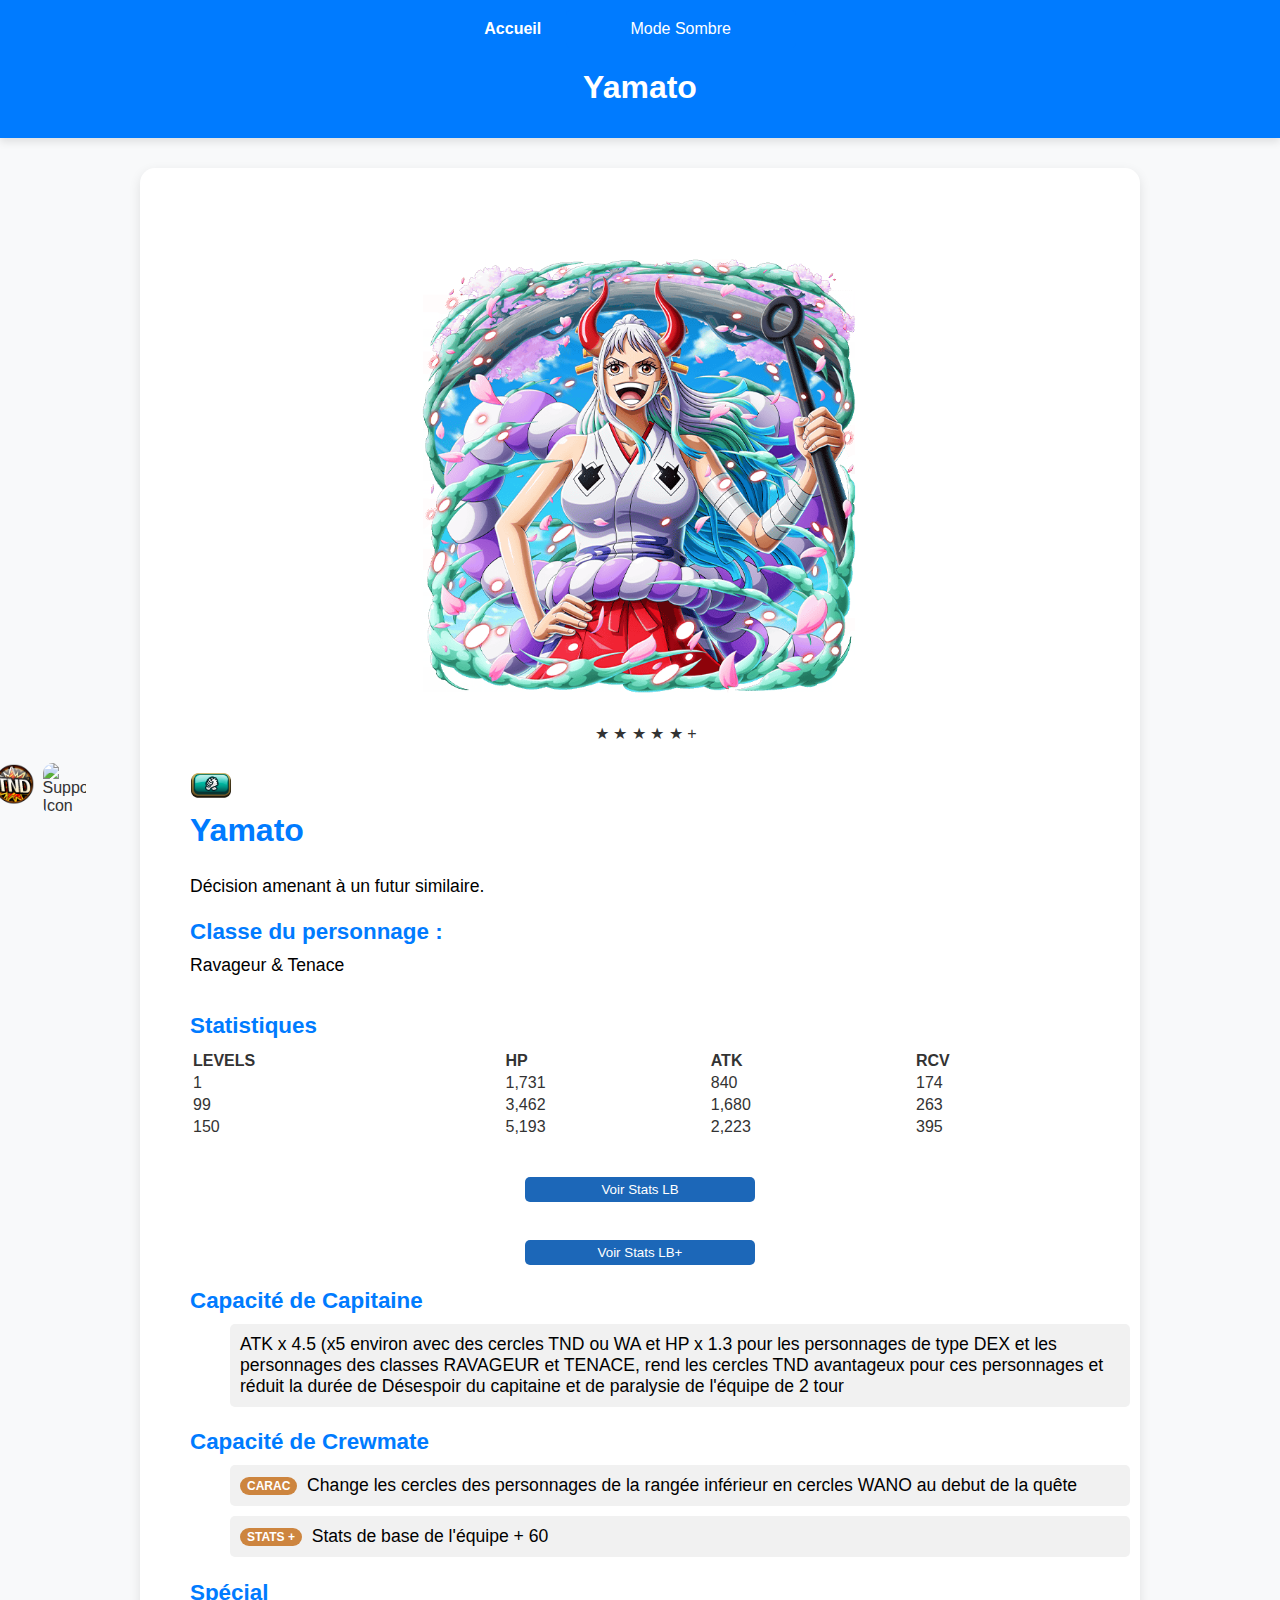
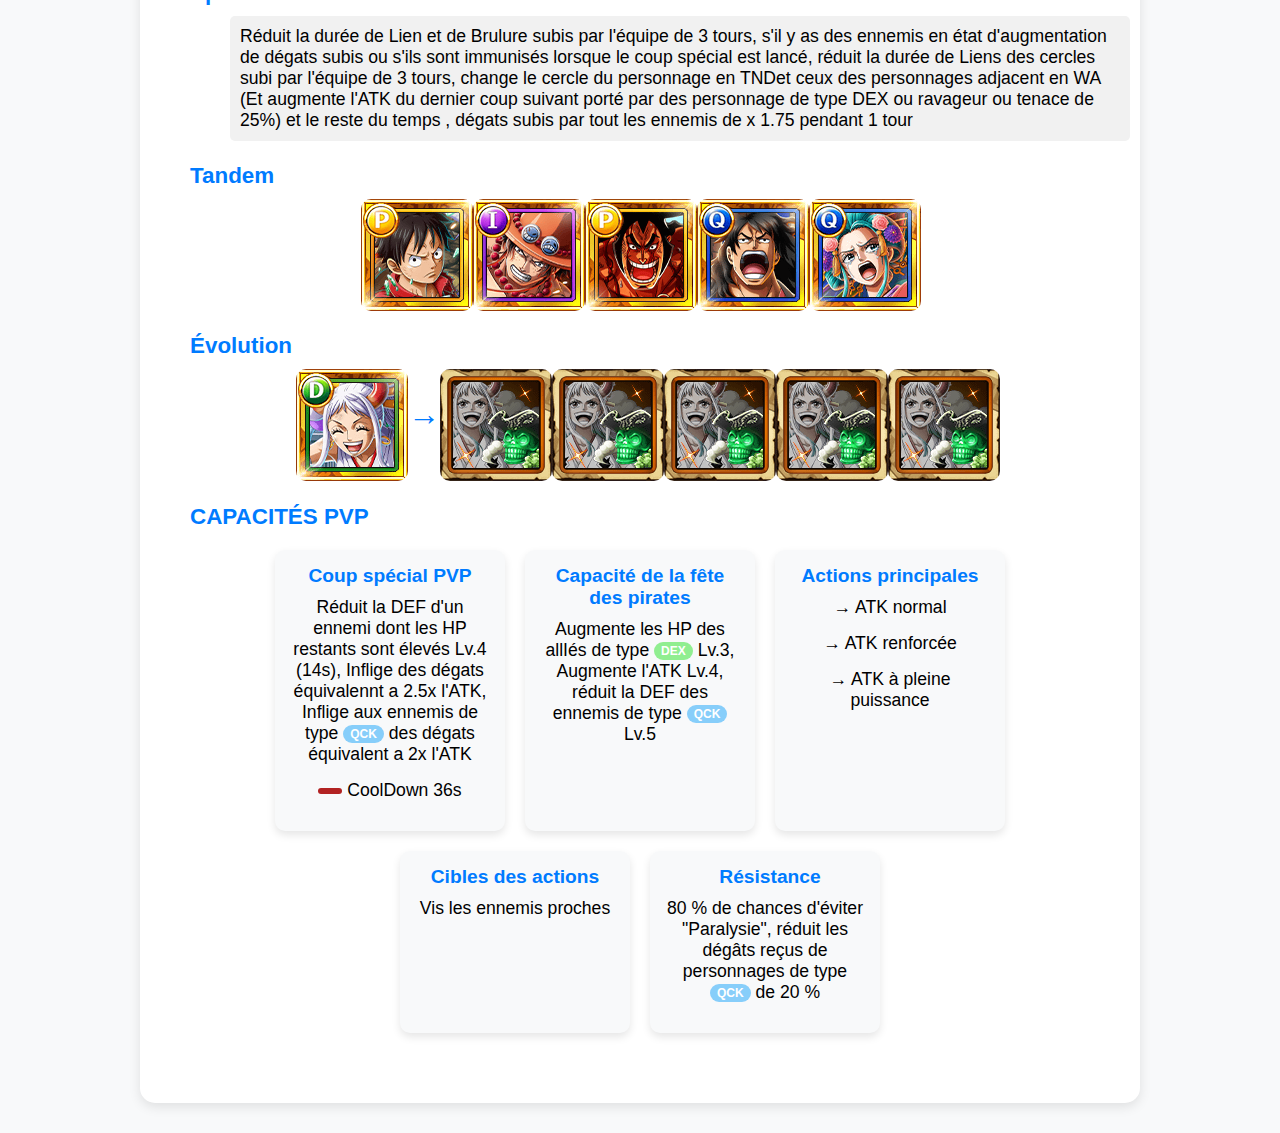
==== units/2.html @ 83b5ead9 "v1.0 BEBRO DB" ====
<!DOCTYPE html>
<html lang="fr">
<head>
    <meta charset="UTF-8">
    <meta name="viewport" content="width=device-width, initial-scale=1.0">
    <title>Yamato - Détails de l'Unité</title>
    <link rel="stylesheet" href="../css/style.css">
</head>
<body>
    <header>
            <nav>
        <ul>
            <li><a href="../index.html">Accueil</a></li>
        <button id="dark-mode-button" class="dark-mode-button">Mode Sombre</button>
        </ul>
    </nav>

        <h1>Yamato</h1>
    </header>
    <main class="container">
        <div class="detail">
            <div class="artwork">
                <img src="../images/yamato5.png" alt="Monkey D. Luffy" class="artwork-image">
                        <div class="rarity">
            <span class="star">&#9733;</span>
            <span class="star">&#9733;</span>
            <span class="star">&#9733;</span>
            <span class="star">&#9733;</span>
            <span class="star">&#9733;</span>
            <span class="+">+</span>
        </div>
            </div>
<div class="unit-details">
    <div class="support-icon">
        <img src="../images/icons/support.png" alt="Support Icon">
        <div class="support-popup">
            <ul>
                <li>Personnages soutenus : Personnages de type <span class="badge DEX"><i class="tnd-icon"></i>DEX</span> de classe Ravageur ou Tenace</li> 
                <li>Level 5: Lorsque le personnage soutenu utilise son coup special réduisant les degats, rend les cercles TND avantageux pour l'équipe pendant 1 tour et dégats subis par les ennemies 1.25 pendant 1 tour (une fois par quête) </li>
            </ul>
        </div>
    </div>
</div>

<div class="unit-details" style="
    display: block;
    top: 421px;
    position: absolute;
    right: 179px;
">
    <div class="pa-icon">
        <img src="../images/pa/lcercles.png" alt="">
        <div class="support-popup">
            <ul>
                <li>Level 5: Réduit la durée de "Lien des cercles" du personnage de 5 tours</li>
            </ul>
        </div>
    </div>
</div>

<div class="unit-details" style="
    display: block;
    top: 421px;
    position: absolute;
    right: 127px;
">
    <div class="pa-icon">
        <img src="../images/pa/tnd.png" alt="Support Icon">
        <div class="support-popup">
            <ul>
                <li>Level 5: ATK Tandem des personnages de type DEX et des personnages des classes Ravageur et Tenace x 1.5 pendant 1 tour et hausse du multiplicateur de combo des ATK normales de l'équipe jusqu'a + 0.5</li>
            </ul>
        </div>
    </div>
</div>

<div class="unit-details" style="
    display: block;
    top: 421px;
    position: absolute;
    right: 76px;
">
    <div class="pa-icon">
        <img src="../images/pa/dbs.png" alt="Support Icon">
        <div class="support-popup">
            <ul>
                <li>Level 5: Réduit totalement le temps de chargement du coup spécial du personnage aprés l'avoir utilisé (une fois par quête)</li>
            </ul>
        </div>
    </div>
</div>
            <div class="abilities">
                <h2>Yamato</h2>
                <p>Décision amenant à un futur similaire.</p>
                <div class="character-class">
    <h3>Classe du personnage :</h3>
    <p>Ravageur & Tenace</p>
</div>
<div class="unit-stats" style="
    display: grid;
    align-content: stretch;
    justify-items: stretch;
">
        <h3>Statistiques</h3>
        <table>
            <tr>
<th style="
    text-align: left;
">LEVELS</th>
<th style="
    text-align: left;
">HP</th>
<th style="
    text-align: left;
">ATK</th>
<th style="
    text-align: left;
">RCV</th>
            <tr>
                <td>1</td>
                <td class="hp-1" data-original="1,731" data-limit-break="1,731" data-limit-break-expansion="1,731">1,731</td>
                <td class="atk-1" data-original="840" data-limit-break="840" data-limit-break-expansion="840">840</td>
                <td class="rcv-1" data-original="174" data-limit-break="174" data-limit-break-expansion="174">174</td>
            </tr>

            <tr>
                <td>99</td>
                <td class="hp-99" data-original="3,462" data-limit-break="3,662" data-limit-break-expansion="4,012">3,462</td>
                <td class="atk-99" data-original="1,680" data-limit-break="1,780" data-limit-break-expansion="1,980">1,680</td>
                <td class="rcv-99" data-original="263" data-limit-break="313" data-limit-break-expansion="413">263</td>
            </tr>

        <tr class="level-150">
                <td>150</td>
                <td class="hp-150" data-original="5,193" data-limit-break="5,393" data-limit-break-expansion="5,743">5,193</td>
                <td class="atk-150" data-original="2,520" data-limit-break="2,620" data-limit-break-expansion="2,820">2,223</td>
                <td class="rcv-150" data-original="395" data-limit-break="445" data-limit-break-expansion="545">395</td>
            </tr>
        </table>
&nbsp;
<div class="bouton-aligne"></div>
        <button id="show-limit-break" style=" display: block; margin: auto;">Voir Stats LB</button> &nbsp;
        <div class="bouton-aligne"></div>
        <button id="show-limit-break-expansion" style=" display: block; margin: auto;">Voir Stats LB+</button>
    </div>

                <h3>Capacité de Capitaine</h3>
                <ul>
                    <li>ATK x 4.5 (x5 environ avec des cercles TND ou WA et HP x 1.3 pour les personnages de type DEX et les personnages des classes RAVAGEUR et TENACE, rend les cercles TND avantageux pour ces personnages et réduit la durée de Désespoir du capitaine et de paralysie de l'équipe de 2 tour</li>
                </ul>

                <h3>Capacité de Crewmate</h3>
                <ul>
                    <li> <span class="badge TND"><i class="tnd-icon"></i>CARAC</span>&nbsp; Change les cercles des personnages de la rangée inférieur en cercles WANO au debut de la quête</li>
                    <li> <span class="badge TND"><i class="tnd-icon"></i>STATS +</span>&nbsp; Stats de base de l'équipe + 60</li>
                </ul>


                <h3>Spécial</h3>
                <ul>
                    <li>Réduit la durée de Lien et de Brulure subis par l'équipe de 3 tours, s'il y as des ennemis en état d'augmentation de dégats subis ou s'ils sont immunisés lorsque le coup spécial est lancé, réduit la durée de Liens des cercles subi par l'équipe de 3 tours, change le cercle du personnage en TNDet ceux des personnages adjacent en WA (Et augmente l'ATK du dernier coup suivant porté par des personnage de type DEX ou ravageur ou tenace de 25%) et le reste du temps , dégats subis par tout les ennemis de x 1.75 pendant 1 tour</li>
                </ul>

                <!--<h3>SuperType</h3>
                <ul>
				<li></li>
                </ul>-->

    <h3>Tandem</h3>
<div class="tandem-images" style="/* width: 25%; */display: flex;position: relative;padding-right: 60%;padding-left: 0%;/* margin-right: 97px; *//* margin-inline: auto;*/left: 19%;/* margin-left: 10%; */">
        <img src="../images/luffy.png">
        <img src="../images/ace.png">
        <img src="../images/oden.png">
        <img src="../images/momo.png">
        <img src="../images/hiyo.png">
    </div>

    <h3>Évolution</h3> 
<div class="evolution-images" style="width: 25%;display: flex;padding-right: 82%;padding-left: 65%;flex-direction: row-reverse;">
        <img src="../images/yamatoc.png">
        <img src="../images/yamatoc.png">
        <img src="../images/yamatoc.png">
        <img src="../images/yamatoc.png">
        <img src="../images/yamatoc.png">
<span class="arrow" style="
    padding-top: 27px;
">→</span>
        <img src="../images/yamatocl.png" alt="Final Evolution">
            </div>
<h3 style="
    color: #007bff;
">CAPACITÉS PVP</h3>
        <div class="pvp-details">
    <div class="pvp-card">
        <div class="pvp-card-header">

            <h4>Coup spécial PVP</h4>
        </div>
        <p>Réduit la DEF d'un ennemi dont les HP restants sont élevés Lv.4 (14s), Inflige des dégats équivalennt a 2.5x l'ATK, Inflige aux ennemis de type <span class="badge QCK"><i class="tnd-icon"></i>QCK</span> des dégats équivalent a 2x l'ATK</p>
        <p><span class="badge WANO"><i class="tnd-icon"></i></span> CoolDown 36s</p>
    </div>
    <div class="pvp-card">
        <div class="pvp-card-header">
            <h4>Capacité de la fête des pirates</h4>
        </div>
        <p>Augmente les HP des allIés de type <span class="badge DEX"><i class="tnd-icon"></i>DEX</span> Lv.3, Augmente l'ATK Lv.4, réduit la DEF des ennemis de type <span class="badge QCK"><i class="tnd-icon"></i>QCK</span> Lv.5</p>
    </div>

    <div class="pvp-card">
        <div class="pvp-card-header">
            <h4>Actions principales</h4>
        </div>
        <p>→ ATK normal</p>
        <p>→ ATK renforcée</p>
        <p>→ ATK à pleine puissance</p>
    </div>

    <div class="pvp-card">
        <div class="pvp-card-header">
            <h4>Cibles des actions</h4>
        </div>
        <p>Vis les ennemis proches</p>
    </div>


    <div class="pvp-card">
        <div class="pvp-card-header">
            <i class="bi bi-heart"></i>
            <h4>Résistance</h4>
        </div>
        <p>80 % de chances d'éviter "Paralysie", réduit les dégâts reçus de personnages de type <span class="badge QCK"><i class="tnd-icon"></i>QCK</span> de 20 %</p>
    </div>
</div>
    </main>
    <script src="../script.js"></script>
</body>
</html>
---- css/style.css ----
/* Style de base */

body {
    font-family: 'Segoe UI', Tahoma, Geneva, Verdana, sans-serif;
    background-color: #f8f9fa;
    color: #333;
    margin: 0;
    padding: 0;
}

header {
    background-color: #007bff;
    color: white;
    text-align: center;
    padding: 20px 0;
    box-shadow: 0 4px 8px rgba(0, 0, 0, 0.1);
}

main {
    padding: 10px;
}

#unit-list {
    display: flex;
    flex-direction: column;
    gap: 20px;
    align-items: center;
}

.unit-card {
    background-color: white;
    border: 1px solid #ddd;
    border-radius: 10px;
    box-shadow: 0 4px 8px rgba(0, 0, 0, 0.1);
    width: 100%;
    max-width: 267px;
    text-align: center;
    padding: 10px;
    transition: transform 0.3s, box-shadow 0.3s;
}

.unit-card:hover {
    transform: translateY(-10px);
    box-shadow: 0 12px 24px rgba(0, 0, 0, 0.2);
}

.unit-card img {
    width: 100%;
    border-bottom: 1px solid #ddd;
    padding-bottom: 10px;
    border-radius: 10px 10px 0 0;
}

footer {
    background-color: #007bff;
    color: white;
    text-align: center;
    padding: 25px 0;
    box-shadow: 0 -4px 8px rgba(0, 0, 0, 0.1);


}

.pa-icon {
position: relative;
    display: inline-block;
    width: 86px;
    cursor: pointer;
    right: 1097px;
    top: 342px;
}

    .pa-icon img {
    width: 100%;
    height: 100%;


        }

.support-icon {
    position: relative;
    display: inline-block;
    width: 100px;
    height: px;
    cursor: pointer;
    right: 29px;
    top: 19px;
}
        .support-icon img {
            width: 100%;
            height: 100%;
        }

        .support-popup {
            display: none;
            position: absolute;
            bottom: 100%;
            left: 50%;
            transform: translateX(-50%);
            background-color: #333;
            color: white;
            padding: 10px;
            border-radius: 5px;
            z-index: 1;
            width: 150px;
            text-align: center;
            box-shadow: 0 4px 8px rgba(0, 0, 0, 0.1);
        }

        .support-icon:hover .support-popup {
            display: block;
        }

        .support-popup ul {
            list-style: none;
            padding: 0;
            margin: 0;
        }

        .support-popup li {
            margin-bottom: 5px;
            font-size: 0.9em;
        }

        .support-popup li:last-child {
            margin-bottom: 0;
        }




        .pa-popup {
            display: none;
            position: absolute;
            bottom: 100%;
            left: 50%;
            transform: translateX(-50%);
            background-color: #333;
            color: white;
            padding: 10px;
            border-radius: 5px;
            z-index: 1;
            width: 150px;
            text-align: center;
            box-shadow: 0 4px 8px rgba(0, 0, 0, 0.1);
        }

        .pa-icon:hover .support-popup {
            display: block;
        }

        .support-popup ul {
            list-style: none;
            padding: 0;
            margin: 0;
        }

        .support-popup li {
            margin-bottom: 5px;
            font-size: 0.9em;
        }

        .support-popup li:last-child {
            margin-bottom: 0;
        }


.detail {
    max-width: 900px;
    margin: 20px auto;
    background-color: white;
    padding: 50px;
    border-radius: 15px;
    box-shadow: 0 4px 12px rgba(0, 0, 0, 0.1);
    animation: fadeIn 1s ease-in-out;
    display: column; 
    flex-direction: row; 
    align-items: center; 
}

.detail img {
    max-width: 100%; 
    border-radius: 10px;
    transition: transform 0.3s;
    display:block   ;
    margin-left: auto;
    margin-right: auto;
    width:  50%

}

.detail h2 {
    margin-top: 15px;
    font-size: 2em;
    color: #007bff;
    width: 100%; 
}

.detail .abilities {
    max-width: 100%; 
}

div.bouton-aligne{
    display:inline-block;
    width:45%;
    margin:10px 2.5% 10px 2.5%;
    text-align:center;
}

.detail .abilities h3 {
    color: #007bff;
    margin-bottom: 10px;
    font-size: 1.4em;
    width: 100%; 
}

body.dark-mode .detail .abilities p, .detail .abilities ul {
    margin: 0 0 15px 0;
    font-size: 1.1em;
    color: #FFF;
    width: 100%; 

    }

.detail .abilities p, .detail .abilities ul {
    margin: 0 0 15px 0;
    font-size: 1.1em;
    color: #000;
    width: 100%;
    color: black;
}

.search-container {
    position: relative;
    display: inline-block;
}

.search-container input[type="text"] {
    padding: 10px;
    border: 1px solid #ccc;
    border-radius: 5px;
    width: 200px;
    transition: width 0.4s ease-in-out;
}

.search-container input[type="text"]:focus {
    width: 300px;
}

.search-container button {
    padding: 10px 20px;
    background-color: #0056b3;
    color: #fff;
    border: none;
    border-radius: 5px;
    cursor: pointer;
    transition: background-color 0.4s ease-in-out;

}

.search-container button:hover {
    background-color: #1C67B8;
}

header {
    background-color: #007bff;
    color: white;
    padding: 10px 20px;
    box-shadow: 0 4px 8px rgba(0, 0, 0, 0.1);
}


nav ul {
    list-style: none;
    margin: 0;
    padding: 0;
}

nav ul li {
    display: inline;
}

nav ul li:not(:last-child) {
    margin-right: 20px; 
}

nav ul li a {
    color: white;
    text-decoration: none;
    font-weight: bold;
    transition: color 0.3s; 
}

nav ul li a:hover {
    color: #f8f9fa; 
}
.detail .abilities ul li {
    background: #f1f1f1;
    padding: 10px;
    margin-bottom: 10px;
    border-radius: 5px;
    transition: background-color 0.3s;
    display: flex;
    align-items: center; 
    position: relative; 
    color: black;

}
body.dark-mode .detail .abilities ul li {
    color: white;
}

.detail .abilities ul li:hover {
    background-color: #e9ecef;
}

.badge {
    display: inline-block;
    min-width: 10px;
    padding: 3px 7px;
    font-size: 12px;
    font-weight: 700;
    line-height: 1;
    color: #fff;
    text-align: center;
    white-space: nowrap;
    vertical-align: middle;
    background-color: #777;
    border-radius: 10px;
}



.STR       { background: salmon; }
.QCK       { background: lightskyblue; }
.DEX       { background: lightgreen; }
.PSY       { background: gold; }
.INT       { background: orchid; }
.RCV       { background: sandybrown; }
.TND       { background: peru; }
.BLOCK     { background: darkslateblue; }
.SUPERBLOCK     { background: darkslateblue; color: #ffe97d; }
.BOMB      { background: maroon; }
.SEMLA     { background: saddlebrown; }
.WANO      { background: firebrick; }
.RAINBOW   { background: linear-gradient(90deg,#fa8072,#ffd700,#90ee90,#87cefa, #da70d6); color: #333333; }
.SUPERBOMB { background: maroon; color: #ffe97d; }
.G         { background: orange; }
.EMPTY     { background: #777; }

.cell-STR { font-weight: bold; color: red; }
.cell-QCK { font-weight: bold; color: blue; }
.cell-DEX { font-weight: bold; color: green; }
.cell-PSY { font-weight: bold; color: goldenrod; }
.cell-INT { font-weight: bold; color: darkorchid; }

.badge-japan + div, .badge-global + div, .badge-swap + div, .badge-superswap + div, .badge-base + div, .badge-level1 + div, .badge-level2 + div, .badge-level3 + div, .badge-level4 + div, .badge-level5 + div, .badge-level6 + div, .badge-sbase + div, .badge-slevel1 + div, .badge-slevel2 + div, .badge-character1 + div, .badge-character2 + div,.badge-combined + div {
    margin-bottom: 2px;
}

.badge-japan { background: mediumvioletred; }
.badge-global { background: rebeccapurple; }
.badge-swap { background: rebeccapurple; }
.badge-superswap { background: rebeccapurple; }
.badge-base { background: rgb(255,150,150); }
.badge-level1 { background: rgb(255,130,130); }
.badge-level2 { background: rgb(255,110,110); }
.badge-level3 { background: rgb(255,90,90); }
.badge-level4 { background: rgb(255,70,70); }
.badge-level5 { background: rgb(255,50,50); }
.badge-level6 { background: rgb(255,30,30); }
.badge-character1 { background: rebeccapurple; }
.badge-character2 { background: rebeccapurple; }
.badge-combined { background: mediumvioletred; }
.badge-sbase { background: darkred; }
.badge-sbase2 { background: darkred; }
.badge-slevel1 { background: red; }
.badge-slevel2 { background: red; }



body.dark-mode {
    background-color: #121212;
    color: ##666666;

}

body.dark-mode header {
    background: linear-gradient(90deg, #1c1c1c, #2e2e2e);
}

body.dark-mode footer {
    background: linear-gradient(90deg, #1c1c1c, #2e2e2e);
}

body.dark-mode .unit-card {
    background-color: #1e1e1e;
    border: 1px solid #333;
    color: #e0e0e0;
}

body.dark-mode .unit-card:hover {
    box-shadow: 0 12px 24px rgba(255, 255, 255, 0.1);
}

body.dark-mode .detail {
    background-color: #1e1e1e;
    color: #e0e0e0;
}

body.dark-mode .detail h2 {
    color: #007bff;

}

body.dark-mode .abilities ul li {
    background: #2e2e2e;
}

body.dark-mode .abilities ul li:hover {
    background-color: #3c3c3c;
}

body.dark-mode .search-container input[type="text"] {
    background-color: #1e1e1e;
    border: 1px solid #333;
    color: #e0e0e0;
}

body.dark-mode .search-container button {
    background-color: #2e2e2e;
    padding: 10px 20px;
}

.dark-mode button {
    padding: 5px 10px;
    background-color: #007bff;
    border: none;
    border-radius: 5px;
    cursor: pointer;
    transition: background-color 0.4s ease-in-out;
}

button {
    padding: 5px 10px;
    background-color: #1C67B8;
    color: #fff;
    border: none;
    border-radius: 5px;
    cursor: pointer;
    transition: background-color 0.4s ease-in-out;
    width: 230px;

}

body.dark-mode header {
    background-color: #0056b3;
}

.dark-mode-button {
    cursor: pointer;
    display: inline-block;
    padding: 10px 20px;
    border: none;
    border-radius: 5px;
    background-color: #007bff; 
    color: white; 
    font-size: 16px;
    font-family: 'Segoe UI', Tahoma, Geneva, Verdana, sans-serif; 
    transition: background-color 0.3s;
    margin-top:  center;
}

.dark-mode-button:hover {
    background-color: #0056b3; 
}

body.dark-mode .dark-mode-button {
    background-color: #f8f9fa;
    color: #333;
}

body.dark-mode .dark-mode-button:hover {
    background-color: #e9ecef;
}


.arrow {
    font-size: 2em;
    color: #007bff;
}


.info-tooltip {
    position: relative;
    display: inline-block;
    width: 20px;
    height: 20px;
    color: black;
    border-radius: 50%;
    text-align: center;
    line-height: 20px;
    cursor: pointer;
}

.info-tooltip:hover::after {
    content: "Boosts : [Boost les personnages dex a x2.75]";
    position: absolute;
    top: -30px;
    left: -50%;
    background-color: #007bff;
    color: white;
    padding: 5px;
    border-radius: 5px;
    z-index: 1;
    width: 200px;
    text-align: center;
}

span.info-tooltip{
    vertical-align: inherit;
    font-weight: bold;
    }


    body.dark-mode .info-tooltip {
    position: relative;
    display: inline-block;
    width: 20px;
    height: 20px;
    color: white;
    border-radius: 50%;
    text-align: center;
    line-height: 20px;
    cursor: pointer;
}

div.rarity{
max-width: 100%;
margin-left: 405px;

}
.info-tooltip:hover::after {
    content: "Boosts : [Boost les personnages dex a x2.75]";
    position: absolute;
    top: -30px;
    left: -50%;
    background-color: #007bff;
    color: white;
    padding: 5px;
    border-radius: 5px;
    z-index: 1;
    width: 200px;
    text-align: center;
}

.pvp-details {
    display: flex;
    flex-wrap: wrap;
    gap: 20px;
    justify-content: center;
    margin: 20px 0;
}

.pvp-details{
    display: flex;
    flex-wrap: wrap;
    gap: 20px;
    justify-content: center;
    margin: 20px 0;
}
.pvp-card {
    background-color: #f8f9fa;
    border-radius: 10px;
    box-shadow: 0 4px 8px rgba(0, 0, 0, 0.1);
    width: 200px;
    padding: 15px;
    text-align: center;
    transition: transform 0.3s, box-shadow 0.3s;
}

body.dark-mode .pvp-card {
    background-color: #2e2e2e;
    border-radius: 10px;
    box-shadow: 0 4px 8px rgba(0, 0, 0, 0.1);
    width: 200px;
    padding: 15px;
    text-align: center;
    transition: transform 0.3s, box-shadow 0.3s;
}

.pvp-card:hover {
    transform: translateY(-10px);
    box-shadow: 0 12px 24px rgba(0, 0, 0, 0.2);
}

.pvp-card-header {
    display: flex;
    align-items: center;
    justify-content: center;
    margin-bottom: 10px;
    color: #007bff;
}

.pvp-card-header i {
    font-size: 24px;
    margin-right: 10px;
}

.pvp-card h4 {
    margin: 0;
    font-size: 1.2em;
}

.pvp-card p {
    margin: 10px 0 0;
    font-size: 1em;
    color: #000;

}
body.dark-mode .pvp-card p {
    margin: 10px 0 0;
    font-size: 1em;
    color: #fff;

}


@media (max-width: 768px) {
    header {
        padding: 10px;
    }

    nav ul li {
        display: block;
        text-align
     }
   
    .evolution {
    max-width: 800px;
    margin: 20px auto;
    background-color: white;
    padding: 20px;
    border-radius: 15px;
    box-shadow: 0 4px 12px rgba(0, 0, 0, 0.1);
}

div.rarity{

    display: block;
    margin: auto;
    left: 110px;
    position: relative;
}
.evolution h3 {
    color: #007bff;
    margin-bottom: 20px;
    font-size: 1.8em;
    text-align: center;
}

.evolution-images {
    display: flex;
    align-items: center;
    gap: 10px;
    overflow-x: auto;
}

.evolution-images img {
    width: 80px; 
    height: auto;
    border-radius: 10px;
    transition: transform 0.3s, box-shadow 0.3s;
}

.evolution-images img:hover {
    transform: translateY(-10px);
    box-shadow: 0 12px 24px rgba(0, 0, 0, 0.2);
}
.arrow {
    font-size: 2em;
    color: #007bff;
    padding-bottom: 30px;
}

.unit-details h2 {
    color: #007bff;
    margin-bottom: 20px;
    text-align: center;
}

.unit-stats, .unit-limit-break, .unit-limit-break-expansion {
    margin-bottom: 20px;
}

.unit-stats table {
    width: 100%;
    border-collapse: collapse;
}

.unit-stats th, .unit-stats td {
    border: 1px solid #ddd;
    padding: 10px;
    text-align: center;
}

.unit-stats th {
    background-color: #f8f9fa;
}
body.dark-mode .unit-stats th {
    background-color: #2e2e2e;
}
#toggle-stats-btn {
    margin-top: 10px;
    padding: 10px 20px;
    background-color: #007bff;
    color: white;
    border: none;
    border-radius: 5px;
    cursor: pointer;
    transition: background-color 0.3s;
}

#toggle-stats-btn:hover {
    background-color: #0056b3;
}
    .evolution {
    max-width: 800px;
    margin: 20px auto;
    background-color: white;
    padding: 20px;
    border-radius: 15px;
    box-shadow: 0 4px 12px rgba(0, 0, 0, 0.1);
}

.tandem h3 {
    color: #007bff;
    margin-bottom: 20px;
    font-size: 1.8em;
    text-align: center;
}

.tandem-images {
    display: flex;
    align-items: center;
    gap: 10px;
    overflow-x: auto;
}

.tandem-images img {
    width: 80px; 
    height: auto;
    border-radius: 10px;
    transition: transform 0.3s, box-shadow 0.3s;
}

.tandem-images img:hover {
    transform: translateY(-10px);
    box-shadow: 0 12px 24px rgba(0, 0, 0, 0.2);
}


@media (max-width: 768px) {
    .unit-details {
        padding: 10px;
    }

    .unit-stats th, .unit-stats td {
        padding: 5px;
    }

    #toggle-stats-btn {
        padding: 5px 10px;
    }
}

.table {
    display: table;
    border-collapse: separate;
    box-sizing: border-box;
    text-indent: initial;
    border-spacing: 2px;
    border-color: grey;
}

button #toggle-stats-btn #show-limit-break #show-limit-break-expansion{
    text-align: center;
    margin-top: 20px;
    width: 230px;
    position: fixed;
    left: 30000px;
}


.pa-icon {
    position: relative;
    display: inline-block;
    width: 100px;
    cursor: pointer;
    right: 13px;
    top: -3px;
}


#show-limit-break,
#show-limit-break-expansion {
    padding: 10px 20px;
    margin: 5px;
    background-color: #007bff;
    color: white;
    border: none;
    border-radius: 5px;
    cursor: pointer;
    transition: background-color 0.3s;
}

#show-limit-break:hover,
#show-limit-break-expansion:hover {
    background-color: #0056b3;
}

body.dark-mode #show-limit-break,
body.dark-mode #show-limit-break-expansion {
    background-color: #007bff;
}

body.dark-mode #show-limit-break:hover,
body.dark-mode #show-limit-break-expansion:hover {
    background-color: #1c67b8;
}

.info-tooltip {
    position: relative;
    display: inline-block;
    width: 20px;
    height: 20px;
    color: black;
    border-radius: 50%;
    text-align: center;
    line-height: 20px;
    cursor: pointer;
}

.info-tooltip:hover::after {
    content: "Boosts : [Boost les personnages dex a x2.75]";
    position: absolute;
    top: -30px;
    left: -50%;
    background-color: #007bff;
    color: white;
    padding: 5px;
    border-radius: 5px;
    z-index: 1;
    width: 200px;
    text-align: center;
}
    .info-tooltip-yamato:hover::after {
    content: "[ ATK Tandem des personnages de type DEX et des personnages des classes Ravageur et Tenace x 1.5 pendant 1 tour et hausse du multiplicateur de combo des ATK normales de l'équipe jusqu'a + 0.5 ]";
    position: absolute;
    top: -30px;
    left: -50%;
    background-color: #007bff;
    color: white;
    padding: 5px;
    border-radius: 5px;
    z-index: 1;
    width: 200px;
    text-align: center;
}

.info-tooltip-yamato {
    position: relative;
    display: inline-block;
    width: 20px;
    height: 20px;
    border-radius: 50%;
    text-align: center;
    line-height: 20px;
    cursor: pointer;
}

}

{
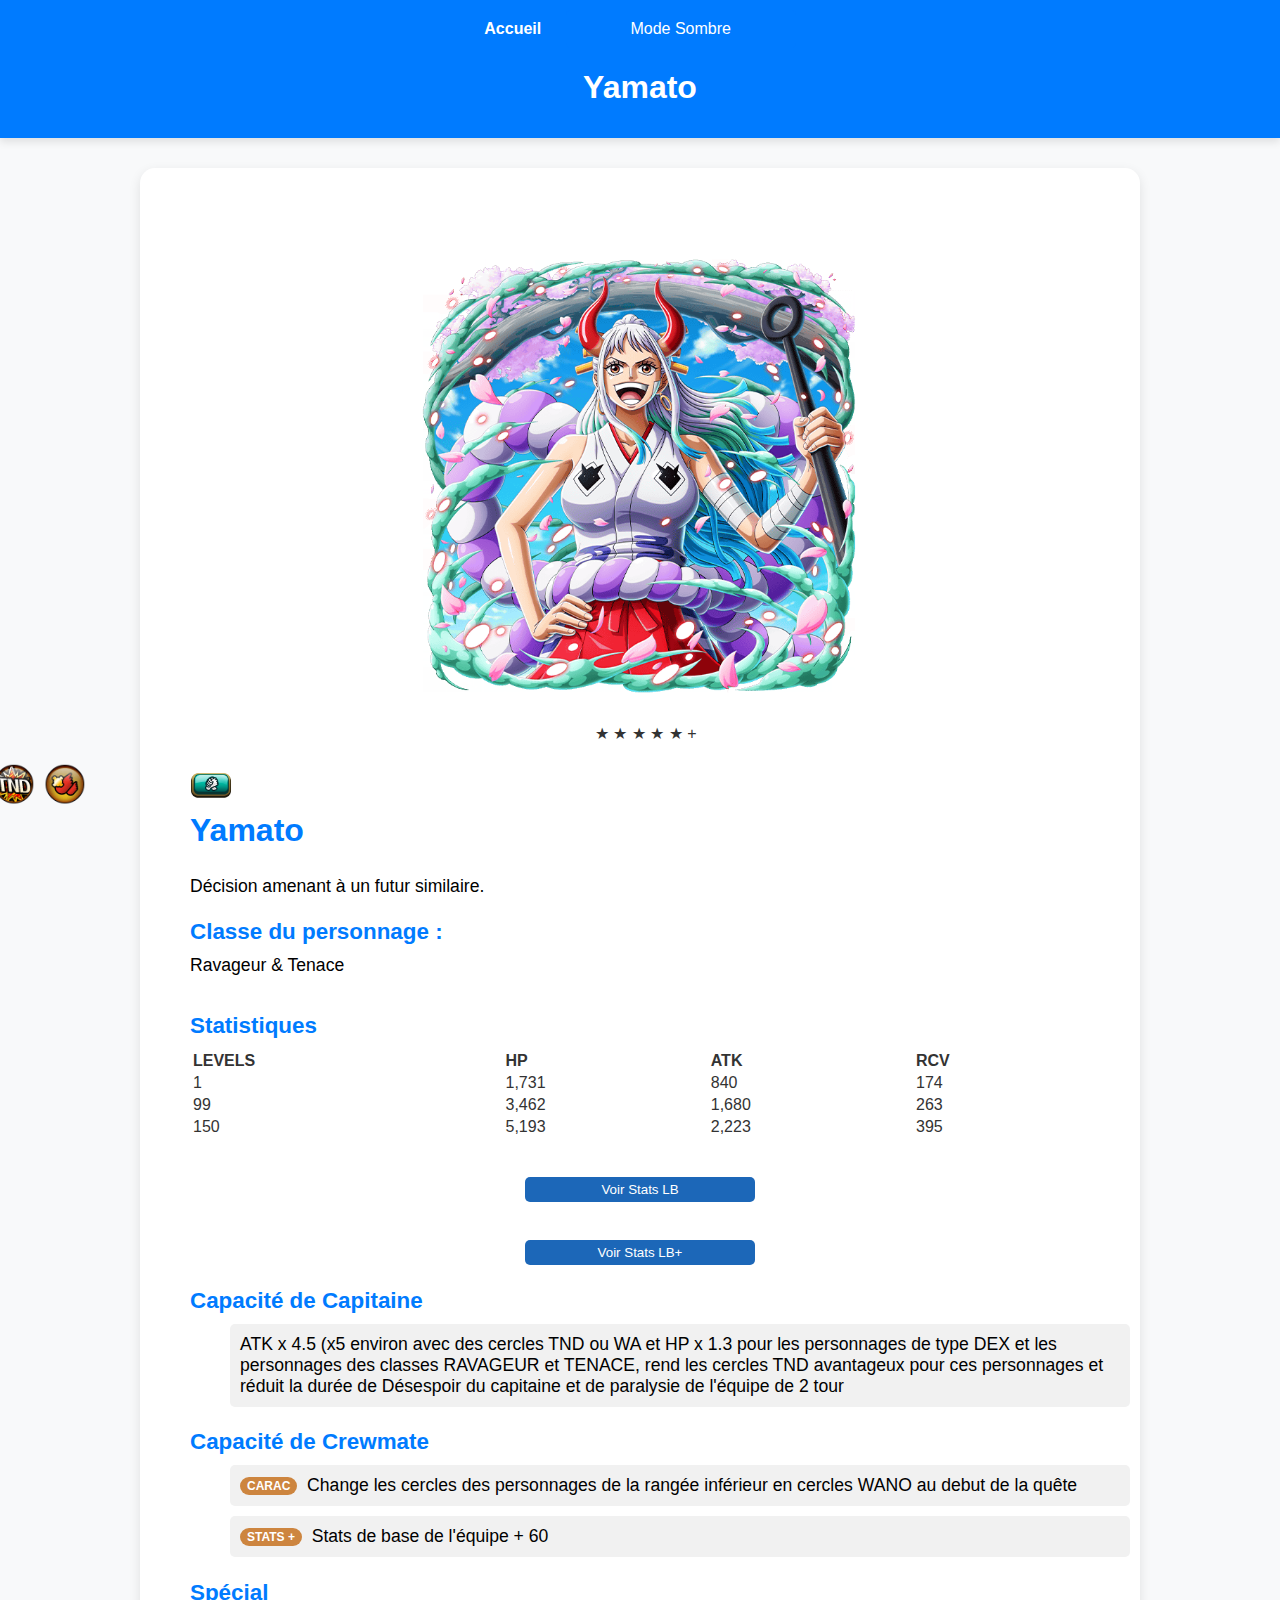
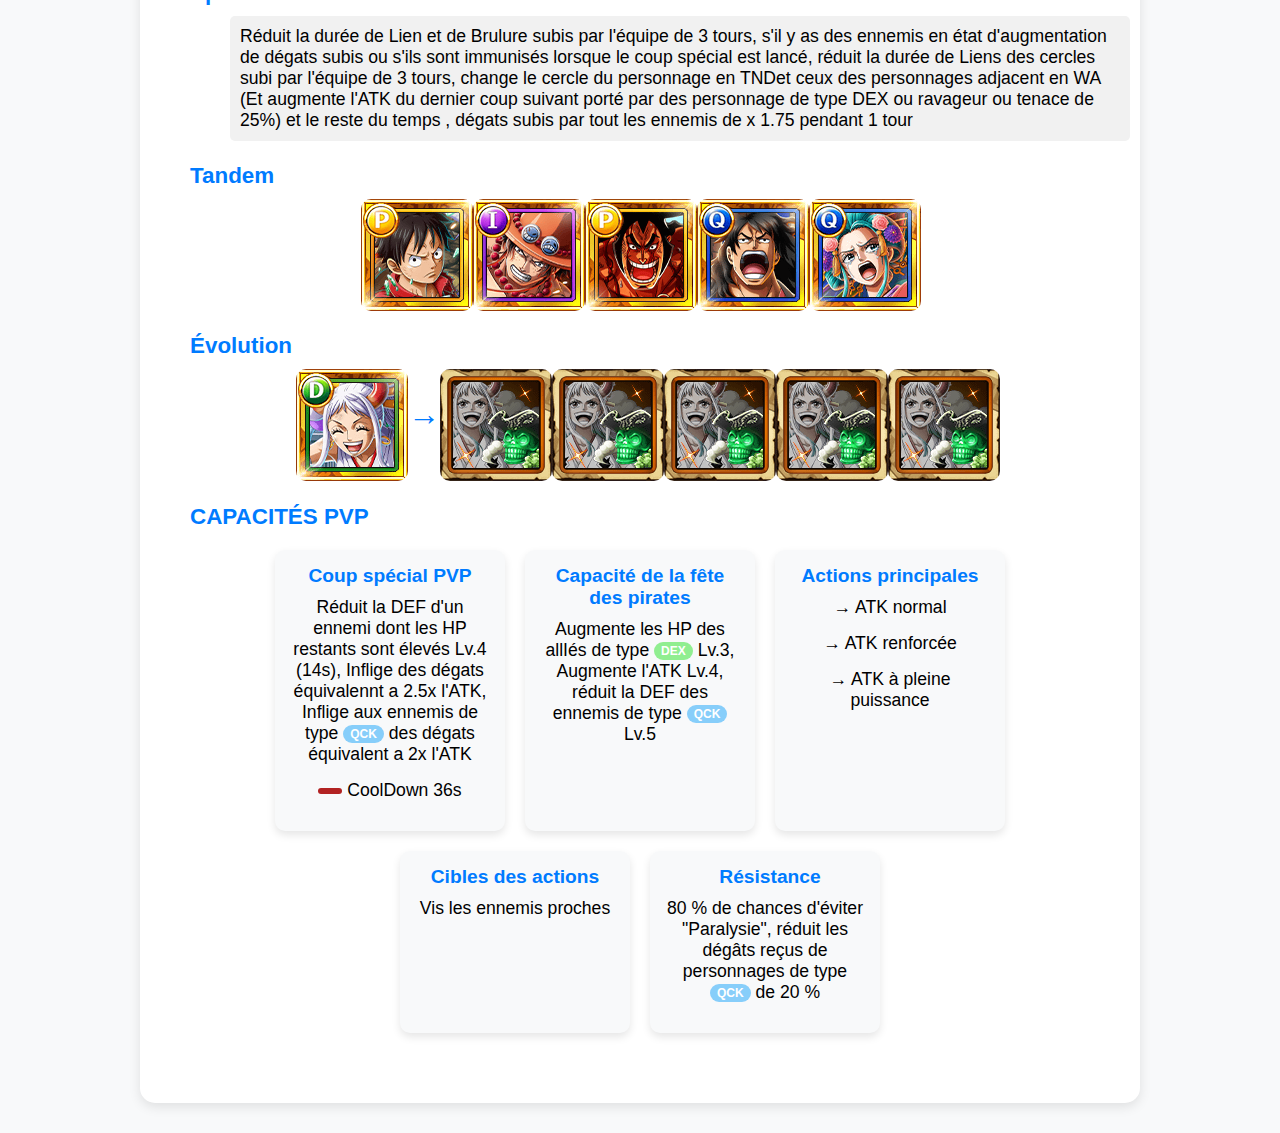
==== commit 1bdf1cfe: "changed images src" ====
--- a/units/2.html
+++ b/units/2.html
@@ -81,7 +81,7 @@
     right: 76px;
 ">
     <div class="pa-icon">
-        <img src="../images/pa/dbs.png" alt="Support Icon">
+        <img src="../images/pa/DBS.png" alt="Support Icon">
         <div class="support-popup">
             <ul>
                 <li>Level 5: Réduit totalement le temps de chargement du coup spécial du personnage aprés l'avoir utilisé (une fois par quête)</li>
--- a/css/style.css
+++ b/css/style.css
@@ -1,5 +1,3 @@
-/* Style de base */
-
 body {
     font-family: 'Segoe UI', Tahoma, Geneva, Verdana, sans-serif;
     background-color: #f8f9fa;
@@ -762,7 +760,6 @@
 
 @media (max-width: 768px) {
     .unit-details {
-        padding: 10px;
     }
 
     .unit-stats th, .unit-stats td {
@@ -881,4 +878,4 @@
 
 }
 
-{+{
